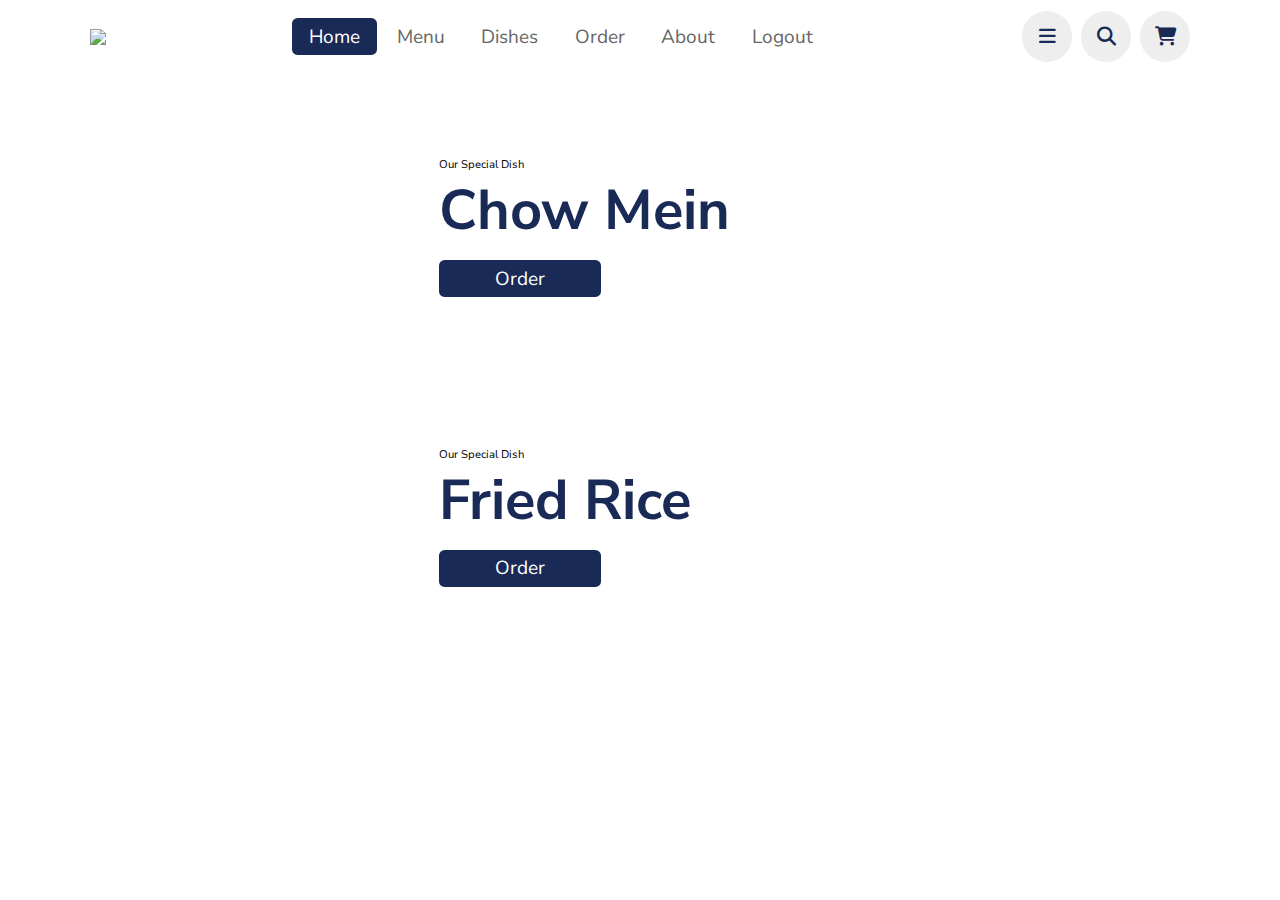
==== index.html @ bf869b34 "Add files via upload" ====
<!DOCTYPE html>
<html lang="en">
<head>
    <meta charset="UTF-8">
    <meta http-equiv="X-UA-Compatible" content="IE=edge">
    <meta name="viewport" content="width=device-width, initial-scale=1.0">
    <title>Cafe de NUB</title>

    <link rel="stylesheet" href="https://cdn.jsdelivr.net/npm/swiper@9/swiper-bundle.min.css" />
    
    <link rel="stylesheet" href="https://cdnjs.cloudflare.com/ajax/libs/font-awesome/6.3.0/css/all.min.css">

    <link rel="stylesheet" type="text/css" href="style.css">
</head>
<body>

<header>

    <a href="#" class="logo"><img src="logo.jpg"></a>

        <nav class="navbar">
            <a class="active" href="#home">home</a>
            <a href="#menu">menu</a>
            <a href="#dishes">dishes</a>
            <a href="#order">order</a>
            <a href="#about">about</a>
            <a href="#logout">logout</a>

            
        </nav>
 
        <div class="icons">
            <i class="fas fa-bars" id="bars"></i>
            <i class="fas fa-search" id="search-icon"></i>
            <a class="fas fa-shopping-cart"></a>
            


        </div>

</header>

<!--header ends here-->

<!-- search form-->

<form action="" id="search-form">
    <input type="search" placeholder="search here..." name="" id="search-box">
    <label for="search-box" class="fas fa-search"></label>
    <i class="fas fa-times" id="close"></i>
</form>
 
<!--home section starts here-->

<section>
    <section class= "home">

        <div class="swiper-container home-slider">
    
            <div class=" wrapper">
    
                <div class="slide">
                    <div class="content">
                        <span>our special dish</span>
                        <h3>chow Mein</h3>
                        
                            <a href="#" class="btn">order</a>
                    </div>
                        <div class="image">
                            <img src="chowmein-1.jpg" alt="">
                        </div>
                </div>
                <div class="swiper-slide slide">
                    <div class="content">
                        <span>our special dish</span>
                        <h3>Fried Rice</h3>
                       
                            <a href="#" class="btn">order</a>
                    </div>
                        <div class="image">
                            <img src="friedrice-2.jpg" alt="">
                        </div>
                </div>
    
            </div>
            <div class="swiper-pagination"></div>
    
        </div>
     </div>
    </section>
    
</section>
    
<script src="https://cdn.jsdelivr.net/npm/swiper@9/swiper-bundle.min.js"></script>

<script src="script.js">
    var swiper = new Swiper(".card_slider", {
      slidesPerView: 3,
      spaceBetween: 500,
      pagination: {
        el: ".swiper-pagination",
        clickable: true,
      },
    });
      
</script>


</body>    
</html>
---- style.css ----
@import url('https://fonts.googleapis.com/css2?family=Noto+Serif+Lao:wght@400;500&family=Nunito+Sans:wght@200;300;400;600;700&family=Tilt+Prism&display=swap');

:root
{
    --green:#27ae60;
     --black: #192a56;
     --light-color: #666;
     --boc-shadow:0 .5rem 1.5rem rgba(0,0,0,.1);
}

*{
    font-family: 'Nunito Sans', sans-serif;
    margin: 0; padding: 0;
    box-sizing: border-box;
    text-decoration: none;
    outline: none; border: none; 
    text-transform: capitalize;
    transition: all .2s linear;
}

html{
    font-size: 70%;
    overflow-x: hidden;
    scroll-padding-top: 5.5rem;
    scroll-behavior: smooth;
}

section{
    padding:2rem 22%;

}
section:nth-child(even){
    background: #eee;
}

.btn{
    margin-top: 1rem;
    display: inline-block;
    font-size: 1.7rem;
    color: #fff;
    background: var(--black);
    border-radius: .5rem;
    cursor: pointer;
    padding: .5rem 5rem;
}

.btn:hover{
    background: var(--black);
    letter-spacing: .1rem;


}

header{
    position: fixed;
    top: 0; left: 0; right: 0;
    background: #fff;
    padding: 1rem 7%;
    display: flex;
    align-items: center;
    justify-content: space-between;
    z-index: 1000;
    box-shadow: var(-boc-shadow-);
}

header .logo{
    color:var(--black);
    font-size: 2.5rem;
    font-weight: bolder;
}

header .navbar a{
    font-size: 1.7rem;
    border-radius: .5rem;
    padding: .5rem 1.5rem;
    color: var(--light-color);
}

header .navbar a.active,
header .navbar a:hover{
    color: #fff;
    background: var(--black);
}

header .icons i,
header .icons a{
    cursor: pointer;
    margin-left: .5rem;
    height: 4.5rem;
    line-height: 4.5rem;
    width: 4.5rem;
    text-align: center;
    font-size: 1.7rem;
    color: var(--black);
    border-radius: 99%;
    background: #eee;
}

header .icons i:hover,
header .icons a:hover
{
    color: #fff;
    background: var(--black);
    transform: rotate(360deg);
}

header .icons #menu-bars{
    display: none;
}

#search-form{
    position: fixed;
    top:-110%; left:0;
    height:100%; width:100%;
    z-index: 1004;
    background: rgba(0,0,0,.8);
    display: flex;
    align-items: center;
    justify-content: center;
    padding:0 1rem;

}

#search-form.active{
    top:0;

}

#search-form #search-box{
    width:50rem;
    border-bottom: .1rem solid #fff;
    padding:1rem 0;
    color: #fff;
    font-size: 3rem;
    text-transform: none;
    background:none;
}
#search-form #search-box::placeholder{
    color: #eee;
}


#search-form #search-box::-webkit-search-cancel-button{
    -webkit-appearance: none;  
}

#search-form label{
    color: #fff;
    cursor:pointer;
    font-size: 3rem;
}

#search-form label:hover{
    color:var(--blue);
}

#search-form #close{
    position: absolute;
    color:#fff; 
    cursor: pointer;
    top:2rem; right:3rem;
    font-size: 5rem;
}

.home .home-slider .slide{
    display: flex;
    align-items:center;
    flex-wrap: wrap;
    gap:2rem;
    padding-top: 10rem;

}

.home .home-slider .slide .content{
    flex:1 1 45rem;

}

.home .home-slider .slide .image{
    flex:1 1 45rem;
}

.home .home-slider .slide .image .img{
    width: 100%;

}
.home .home-slider .slide .content .span{
    color:var(--green);
    font-size: 2.5rem;
}

.home .home-slider .slide .content h3{
    color:var(--black);
    font-size: 5rem;
}

.swiper-pagination-buttet-active{
    background: var(--green);
}
 










@media (max-width:991px){
    html{
        font-size: 70%;
}
    header{
        padding: 1rem 2rem;
}

section{
    padding:2rem;
}
}


@media (max-width:768px){

    header .icons #menu-bars{
        display: inline-block;
    }
    header .navbar{
        position: absolute;
        top: 100%; left: 0; right: 0;
        background: #fff;
        border-top: .1rem  solid rgba(0,0,0,.2);
        border-bottom: .1rem  solid rgba(0,0,0,.2);
        padding: 1rem;
        clip-path:polygon(0 0, 100% 0, 100% 0, 0 0);
    }
    header .navbar.active{
        clip-path:polygon(0 0,100% 0,100% 100%,0% 100%);

        }

        header .navbar a{
            display: block;
            padding: 1.5rem;
            margin: 1rem;
            font-size: 2rem;
            background: #eee;
        }    

        #search-form #search-box{
            width:90%;
            margin:0 1rem;

        }
        .home .home-slider .slide .content h3{
            font-size: 5rem;
        }
        
    }
    
@media (max-width:991px){
    html{
        font-size: 50%;
}
}
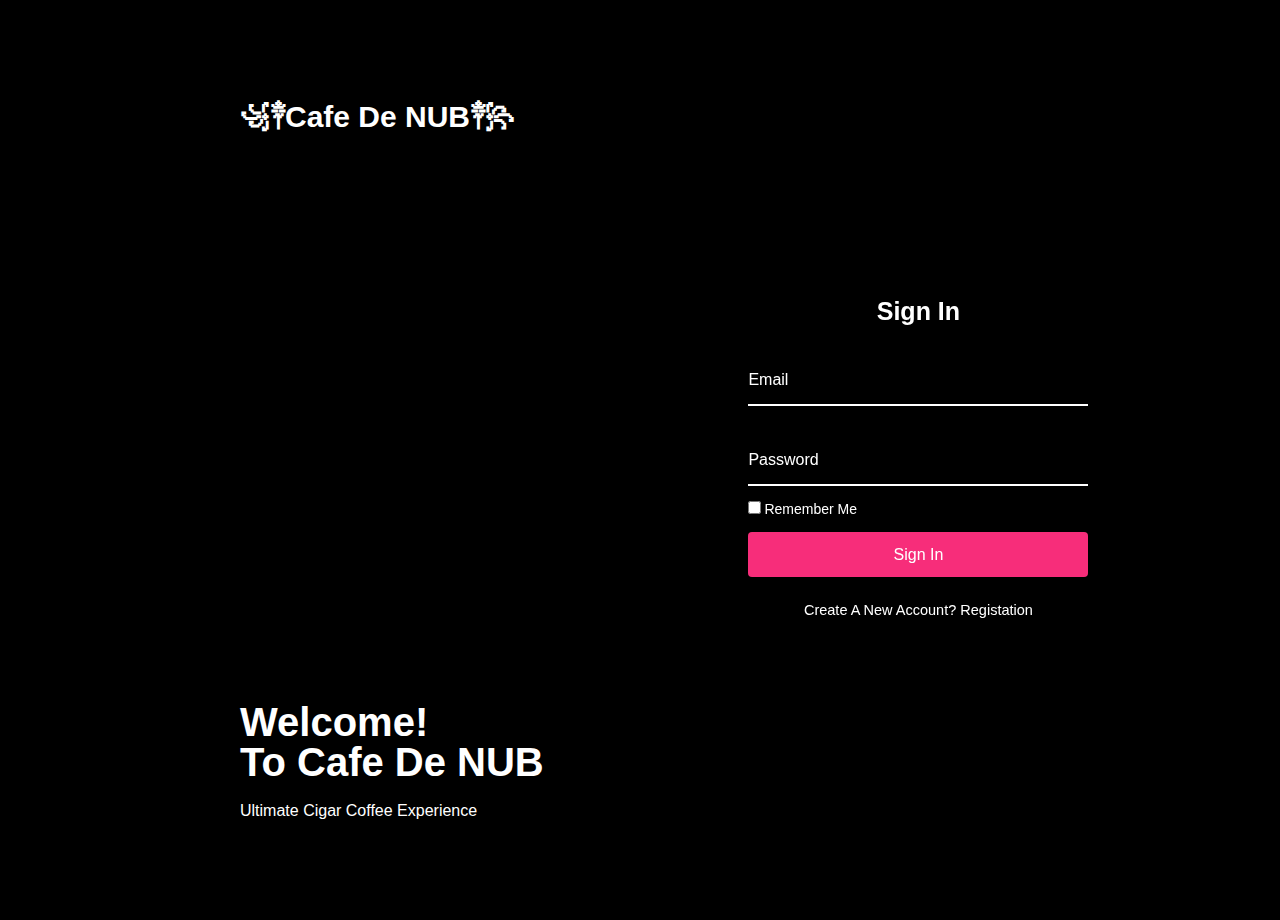
==== commit 704cee4a: "Add files via upload" ====
--- a/index.html
+++ b/index.html
@@ -1,111 +1,83 @@
 <!DOCTYPE html>
 <html lang="en">
 <head>
-    <meta charset="UTF-8">
-    <meta http-equiv="X-UA-Compatible" content="IE=edge">
-    <meta name="viewport" content="width=device-width, initial-scale=1.0">
     <title>Cafe de NUB</title>
+    <link rel="stylesheet" href="project.css">
 
-    <link rel="stylesheet" href="https://cdn.jsdelivr.net/npm/swiper@9/swiper-bundle.min.css" />
-    
-    <link rel="stylesheet" href="https://cdnjs.cloudflare.com/ajax/libs/font-awesome/6.3.0/css/all.min.css">
-
-    <link rel="stylesheet" type="text/css" href="style.css">
 </head>
 <body>
+    <!-- NAVBAR CREATION -->
+   <header class="header">
+   </header>
+    <!-- LOGIN FORM CREATION -->
+    <div class="background"></div>
+    <div class="container">
+        <div class="item">
+            <h2 class="logo">꧁༒Cafe De NUB༒꧂</h2>
+            <div class="text-item">
+                <h2>Welcome! <br><span>
+                    To Cafe De NUB
+                </span></h2>
+                <p>Ultimate Cigar Coffee Experience</p>
+            </div>
+        </div>
+        <div class="login-section">
+            <div class="form-box login">
+                <form action="connect.php" method="done">
+                    <h2>Sign In</h2>
+                    <div class="input-box">
+                        <span class="icon"><i class='bx bxs-envelope'></i></span>
+                        <input type="email" detail="sEmail"required>
+                        <label >Email</label>
+                    </div>
+                    <div class="input-box">
+                        <span class="icon"><i class='bx bxs-lock-alt' ></i></span>
+                        <input type="password" detail="sPassword"required>
+                        <label>Password</label>
+                    </div>
+                    <div class="remember-password">
+                        <label for=""><input type="checkbox">Remember Me</label>
+                    </div>
+                    <button class="btn">Sign In</button>
+                    <div class="create-account">
+                        <p>Create A New Account? <a href="#" class="register-link">Registation</a></p>
+                    </div>
+                </form>
+            </div>
+            <div class="form-box register">
+                <form action="">
 
-<header>
+                    <h2>Registation</h2>
 
-    <a href="#" class="logo"><img src="logo.jpg"></a>
+                    <div class="input-box">
+                        <span class="icon"><i class='bx bxs-user'></i></span>
+                        <input type="text" detail="rUsername"required>
+                        <label >Username</label>
+                    </div>
+                    <div class="input-box">
+                        <span class="icon"><i class='bx bxs-envelope'></i></span>
+                        <input type="email" detail="rEmail"required>
+                        <label >Email</label>
+                    </div>
+                    <div class="input-box">
+                        <span class="icon"><i class='bx bxs-lock-alt' ></i></span>
+                        <input type="password" detail="rPassword"required>
+                        <label>Password</label>
+                    </div>
+                    <div class="remember-password">
+                        <label for=""><input type="checkbox">I agree with this statment</label>
+                    </div>
+                    <button class="btn">Registation</button>
+                    <div class="create-account">
+                        <p>Already Have An Account? <a href="#" class="login-link">Sign In</a></p>
+                    </div>
+                </form>
+            </div>
+        </div>
+    </div>
+     <!-- SIGN UP FORM CREATION -->
 
-        <nav class="navbar">
-            <a class="active" href="#home">home</a>
-            <a href="#menu">menu</a>
-            <a href="#dishes">dishes</a>
-            <a href="#order">order</a>
-            <a href="#about">about</a>
-            <a href="#logout">logout</a>
+    <script src="project.js"></script>
+</body>
 
-            
-        </nav>
- 
-        <div class="icons">
-            <i class="fas fa-bars" id="bars"></i>
-            <i class="fas fa-search" id="search-icon"></i>
-            <a class="fas fa-shopping-cart"></a>
-            
-
-
-        </div>
-
-</header>
-
-<!--header ends here-->
-
-<!-- search form-->
-
-<form action="" id="search-form">
-    <input type="search" placeholder="search here..." name="" id="search-box">
-    <label for="search-box" class="fas fa-search"></label>
-    <i class="fas fa-times" id="close"></i>
-</form>
- 
-<!--home section starts here-->
-
-<section>
-    <section class= "home">
-
-        <div class="swiper-container home-slider">
-    
-            <div class=" wrapper">
-    
-                <div class="slide">
-                    <div class="content">
-                        <span>our special dish</span>
-                        <h3>chow Mein</h3>
-                        
-                            <a href="#" class="btn">order</a>
-                    </div>
-                        <div class="image">
-                            <img src="chowmein-1.jpg" alt="">
-                        </div>
-                </div>
-                <div class="swiper-slide slide">
-                    <div class="content">
-                        <span>our special dish</span>
-                        <h3>Fried Rice</h3>
-                       
-                            <a href="#" class="btn">order</a>
-                    </div>
-                        <div class="image">
-                            <img src="friedrice-2.jpg" alt="">
-                        </div>
-                </div>
-    
-            </div>
-            <div class="swiper-pagination"></div>
-    
-        </div>
-     </div>
-    </section>
-    
-</section>
-    
-<script src="https://cdn.jsdelivr.net/npm/swiper@9/swiper-bundle.min.js"></script>
-
-<script src="script.js">
-    var swiper = new Swiper(".card_slider", {
-      slidesPerView: 3,
-      spaceBetween: 500,
-      pagination: {
-        el: ".swiper-pagination",
-        clickable: true,
-      },
-    });
-      
-</script>
-
-
-</body>    
-</html>
-    +</html>--- a/project.css
+++ b/project.css
@@ -0,0 +1,378 @@
+
+*{
+   font-family: 'Poppins', sans-serif;
+   margin:0; padding:0;
+   box-sizing: border-box;
+   outline: none; border:none;
+   text-decoration: none;
+}
+
+.container{
+   min-height: 100vh;
+   display: flex;
+   align-items: center;
+   justify-content: center;
+   padding:20px;
+   padding-bottom: 60px;
+}
+
+.container .content{
+   text-align: center;
+}
+
+.container .content h3{
+   font-size: 30px;
+   color:#333;
+}
+
+.container .content h3 span{
+   background: crimson;
+   color:#fff;
+   border-radius: 5px;
+   padding:0 15px;
+}
+
+.container .content h1{
+   font-size: 50px;
+   color:#333;
+}
+
+.container .content h1 span{
+   color:crimson;
+}
+
+.container .content p{
+   font-size: 25px;
+   margin-bottom: 20px;
+}
+
+.container .content .btn{
+   display: inline-block;
+   padding:10px 30px;
+   font-size: 20px;
+   background: #333;
+   color:#fff;
+   margin:0 5px;
+   text-transform: capitalize;
+}
+
+.container .content .btn:hover{
+   background: crimson;
+}
+
+.form-container{
+   min-height: 100vh;
+   display: flex;
+   align-items: center;
+   justify-content: center;
+   padding:20px;
+   padding-bottom: 60px;
+   background: #eee;
+}
+
+.form-container form{
+   padding:20px;
+   border-radius: 5px;
+   box-shadow: 0 5px 10px rgba(0,0,0,.1);
+   background: #fff;
+   text-align: center;
+   width: 500px;
+}
+
+.form-container form h3{
+   font-size: 30px;
+   text-transform: uppercase;
+   margin-bottom: 10px;
+   color:#333;
+}
+
+.form-container form input,
+.form-container form select{
+   width: 100%;
+   padding:10px 15px;
+   font-size: 17px;
+   margin:8px 0;
+   background: #eee;
+   border-radius: 5px;
+}
+
+.form-container form select option{
+   background: #fff;
+}
+
+.form-container form .form-btn{
+   background: #fbd0d9;
+   color:crimson;
+   text-transform: capitalize;
+   font-size: 20px;
+   cursor: pointer;
+}
+
+.form-container form .form-btn:hover{
+   background: crimson;
+   color:#fff;
+}
+
+.form-container form p{
+   margin-top: 10px;
+   font-size: 20px;
+   color:#333;
+}
+
+.form-container form p a{
+   color:crimson;
+}
+
+.form-container form .error-msg{
+   margin:10px 0;
+   display: block;
+   background: crimson;
+   color:#fff;
+   border-radius: 5px;
+   font-size: 20px;
+   padding:10px;
+}@import url('https://fonts.googleapis.com/css2?family=Poppins:ital,wght@0,300;0,400;0,500;1,500&display=swap');
+*{
+    margin: 0;
+    padding: 0;
+    box-sizing: border-box;
+    font-family: "poppins",sans-serif;
+}
+body{
+    height: 100vh;
+    width: 100%;
+    background: #000;
+  
+}
+.background{
+    background: url(https://scontent.fdac90-1.fna.fbcdn.net/v/t1.15752-9/335432948_5435527799881448_1647238089734946788_n.jpg?_nc_cat=103&ccb=1-7&_nc_sid=ae9488&_nc_eui2=AeHTeXT99O3flS9_XspYIyKl7nq1PEZA-ejuerU8RkD56CGFdlOcKFFBQk2q-lUixCfiJnhGmijgw_IgVEQqQ9us&_nc_ohc=j22EBkUoiG4AX86g4pD&_nc_ht=scontent.fdac90-1.fna&oh=03_AdQQD7WC3r15vs44CVseAX-2nsW_9lyLyphToHb8qvEvLg&oe=6431976F) no-repeat;
+    background-position: center;
+    background-size:cover ;
+    height: 100vh;
+    width: 100%;
+    filter: blur(10px);
+}
+
+.header{
+    position: fixed;
+    top: 0;
+    left: 0;
+    width: 100%;
+    padding: 25px 13%;
+    background: transparent;
+    display: flex;
+    justify-content: space-between;
+    align-items: center;
+    z-index: 100;
+
+}
+.navbar a{
+    position: relative;
+    font-size: 16px;
+    color: #fff;
+    margin-right: 30px;
+    text-decoration: none;
+}
+.navbar a::after{
+    content: "";
+    position: absolute;
+    left: 0;
+    width: 100%;
+    height: 2px;
+    background: #fff;
+    bottom: -5px;
+    border-radius: 5px;
+    transform: translateY(10px);
+    opacity: 0;
+    transition: .5s ease;
+}
+.navbar a:hover:after{
+    transform: translateY(0);
+    opacity: 1;
+}
+.container{
+    position: absolute;
+    left: 50%;
+    top: 50%;
+    transform: translate(-50%,-50%);
+    width: 75%;
+    height: 550px;
+    margin-top: 20px;
+    background: url(backgroun3.jpg) no-repeat;
+    background-position: center;
+    background-size:cover ;
+    border-radius: 20px;
+    overflow: hidden;
+    
+    
+}
+.item{
+    position: absolute;
+    top: 0;
+    left: 0;
+    width: 58%;
+    height: 100%;
+    color: #fff;
+    background: transparent;
+    padding: 80px;
+    display: flex;
+    justify-content: space-between;
+    flex-direction: column;
+    
+
+
+}
+.item .logo{
+    color: #fff;
+    font-size: 30px;
+
+}
+.text-item h2{
+    font-size: 40px;
+    line-height: 1;
+}
+.text-item p{
+    font-size: 16px;
+    margin: 20px 0;
+}
+.social-icon a i{
+    color: #fff;
+    font-size: 24px;
+    margin-left: 10px;
+    cursor: pointer;
+    transition: .5s ease;
+}
+.social-icon a:hover i{
+    transform: scale(1.2);
+}
+.container .login-section{
+    position: absolute;
+    top: 0;
+    right: 0;
+    width: calc(100% - 58%);
+    height: 100%;
+    color: #fff;
+    backdrop-filter: blur(10px);
+}
+
+.login-section .form-box{
+    position: absolute;
+    display: flex;
+    justify-content: center;
+    align-items: center;
+    width: 100%;
+    height: 100%;
+    
+}
+.login-section .form-box.register{
+    transform: translateX(430px);
+    transition: transform .6s ease;
+    transition-delay: 0s;
+}
+.login-section.active .form-box.register{
+    transform: translateX(0px);
+    transition-delay: .7s;
+}
+
+.login-section .form-box.login{
+    transform: translateX(0px);
+    transition: transform .6s ease;
+    transition-delay: 0.7s;
+}
+.login-section.active .form-box.login{
+    transform: translateX(430px);
+    transition-delay: 0s;
+}
+
+
+
+.login-section .form-box h2{
+    text-align: center;
+    font-size: 25px;
+}
+
+.form-box .input-box{
+    width: 340px;
+    height: 50px;
+    border-bottom: 2px solid#fff;
+    margin: 30px 0;
+    position: relative;
+}
+.input-box input{
+    width: 100%;
+    height: 100%;
+    background: transparent;
+    border: none;
+    outline: none;
+    font-size: 16px;
+    padding-right: 28px;
+
+
+}
+.input-box label{
+    position: absolute;
+    top: 50%;
+    left: 0;
+    transform: translateY(-50%);
+    font-size: 16px;
+    font-weight: 600px;
+    pointer-events: none;
+    transition: .5s ease;
+
+}
+.input-box .icon{
+    position: absolute;
+    top: 13px;
+    right: 0;
+    font-size: 19px;
+}
+.input-box input:focus~ label,
+.input-box input:valid~ label{
+    top: -5px;
+}
+.remember-password{
+    font-size: 14px;
+    font-weight: 500;
+    margin: -15px 0 15px ;
+    display: flex;
+    justify-content: space-between;
+}
+.remember-password label input{
+    accent-color: #fff;
+    margin-right: 3px;
+
+}
+.remember-password a{
+    color: #fff;
+    text-decoration: none;
+}
+.remember-password a:hover{
+    text-decoration: underline;
+}
+.btn{
+    background: #fff;
+    width: 100%;
+    height: 45px;
+    outline: none;
+    border: none;
+    border-radius: 4px;
+    cursor: pointer;
+    background: #f72d7a;
+    font-size: 16px;
+    color: #fff;
+    box-shadow: rgba(0,0,0,0.4);
+
+}
+.create-account{
+    font-size: 14.5px;
+    text-align: center;
+    margin: 25px;
+}
+.create-account p a{
+    color: #fff;
+    font-weight: 600px;
+    text-decoration: none;
+}
+.create-account p a:hover{
+    text-decoration: underline;
+}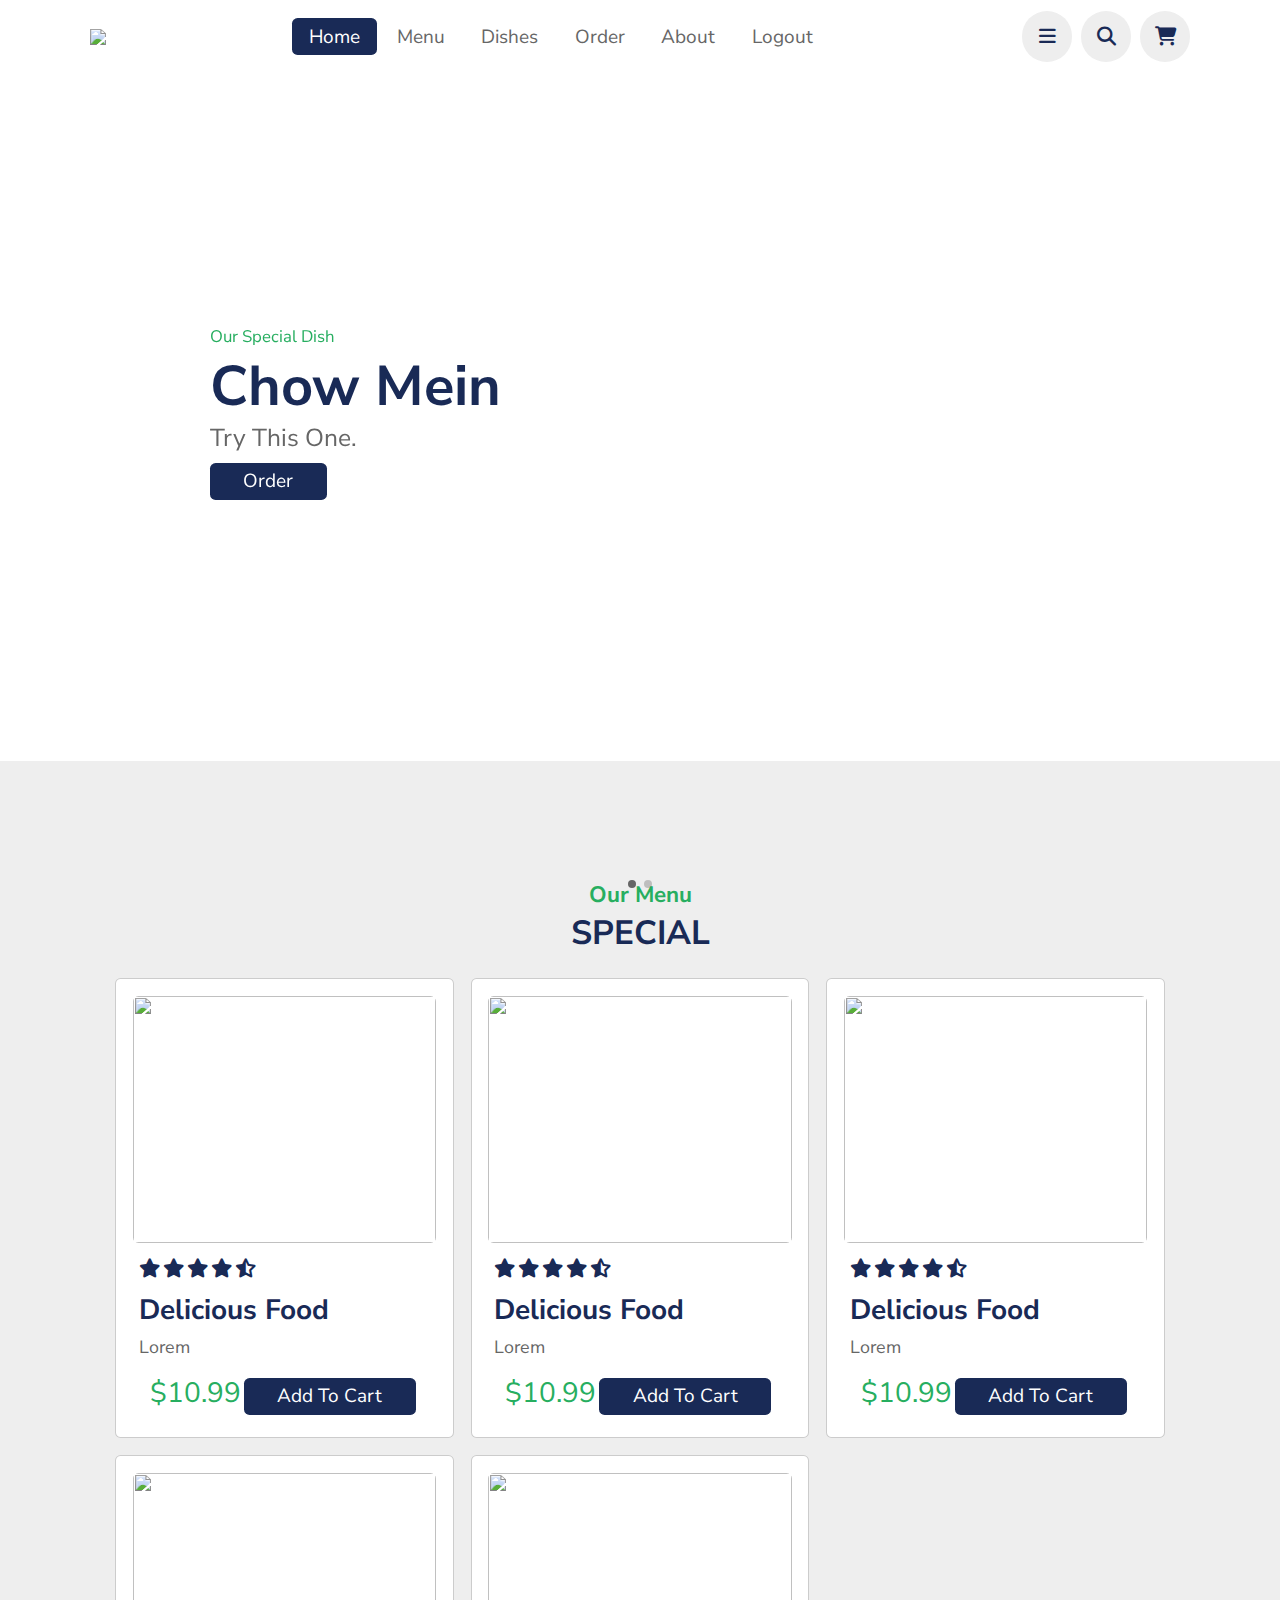
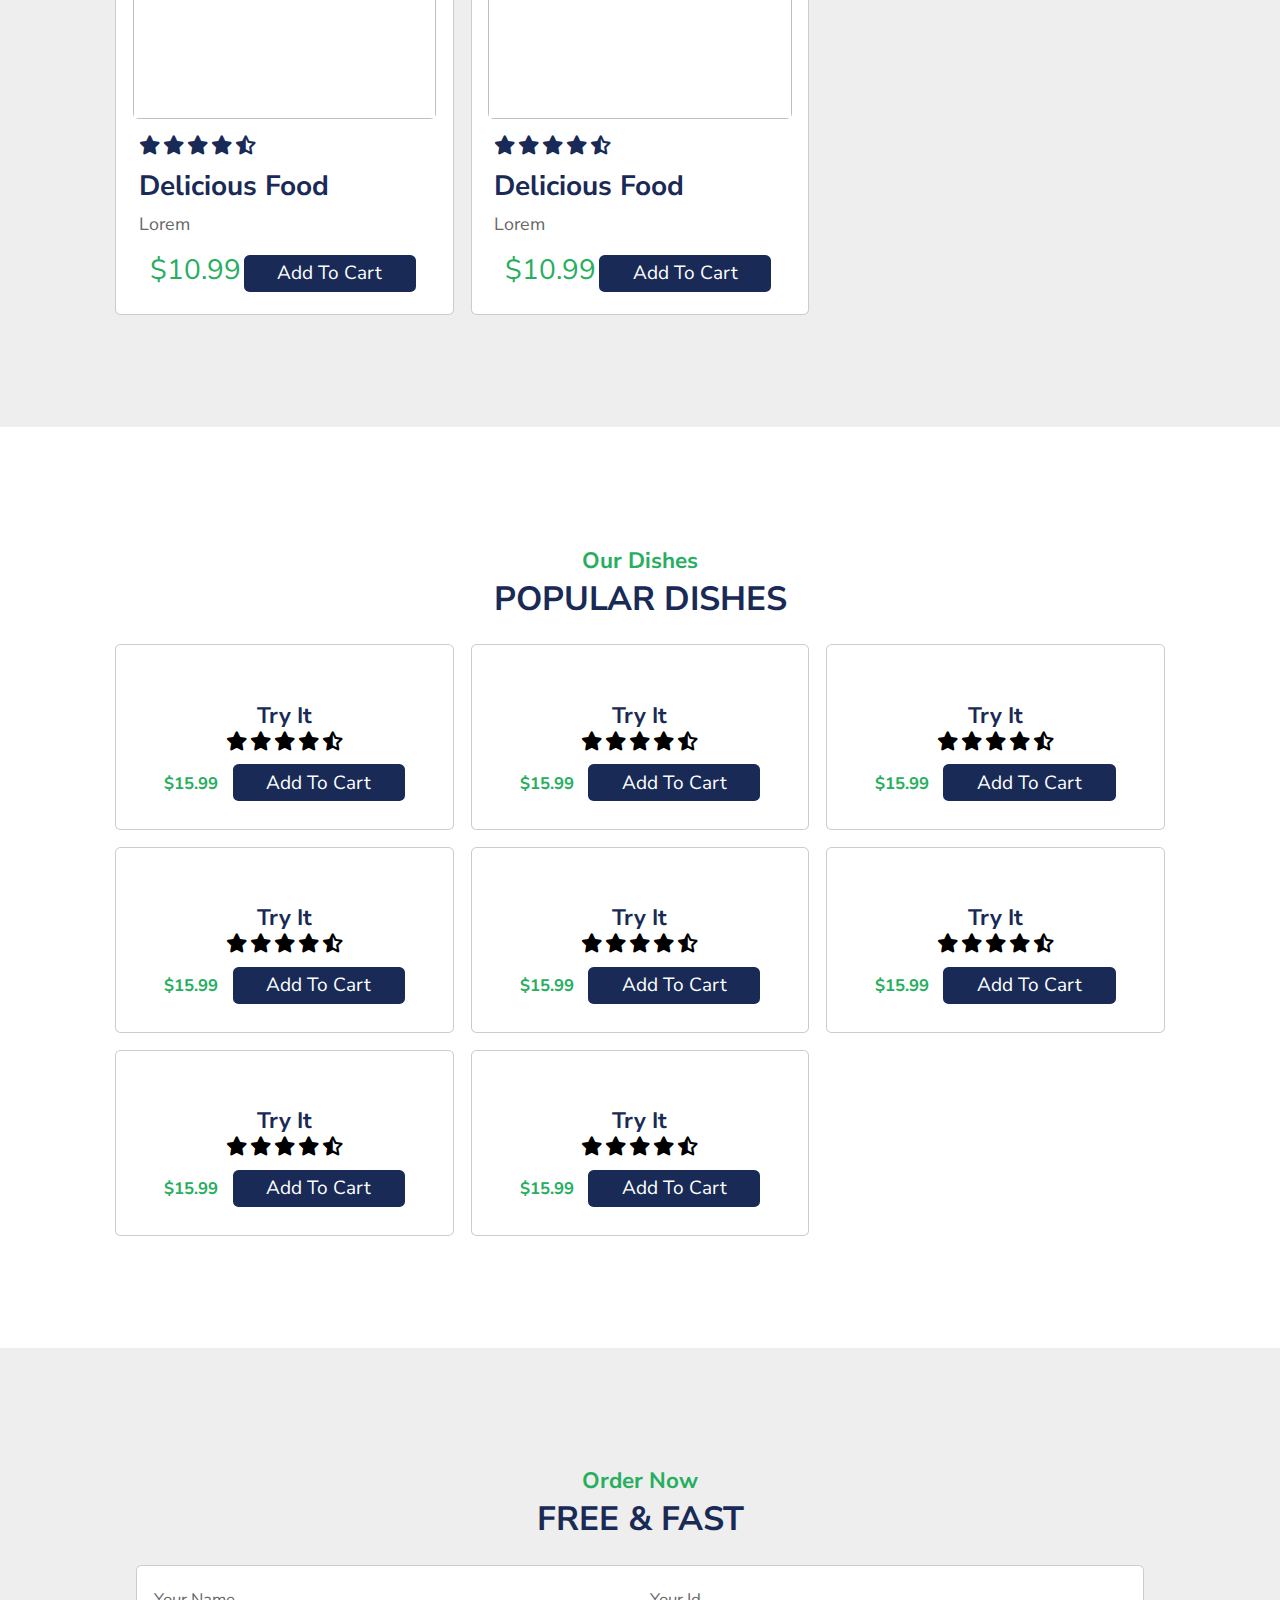
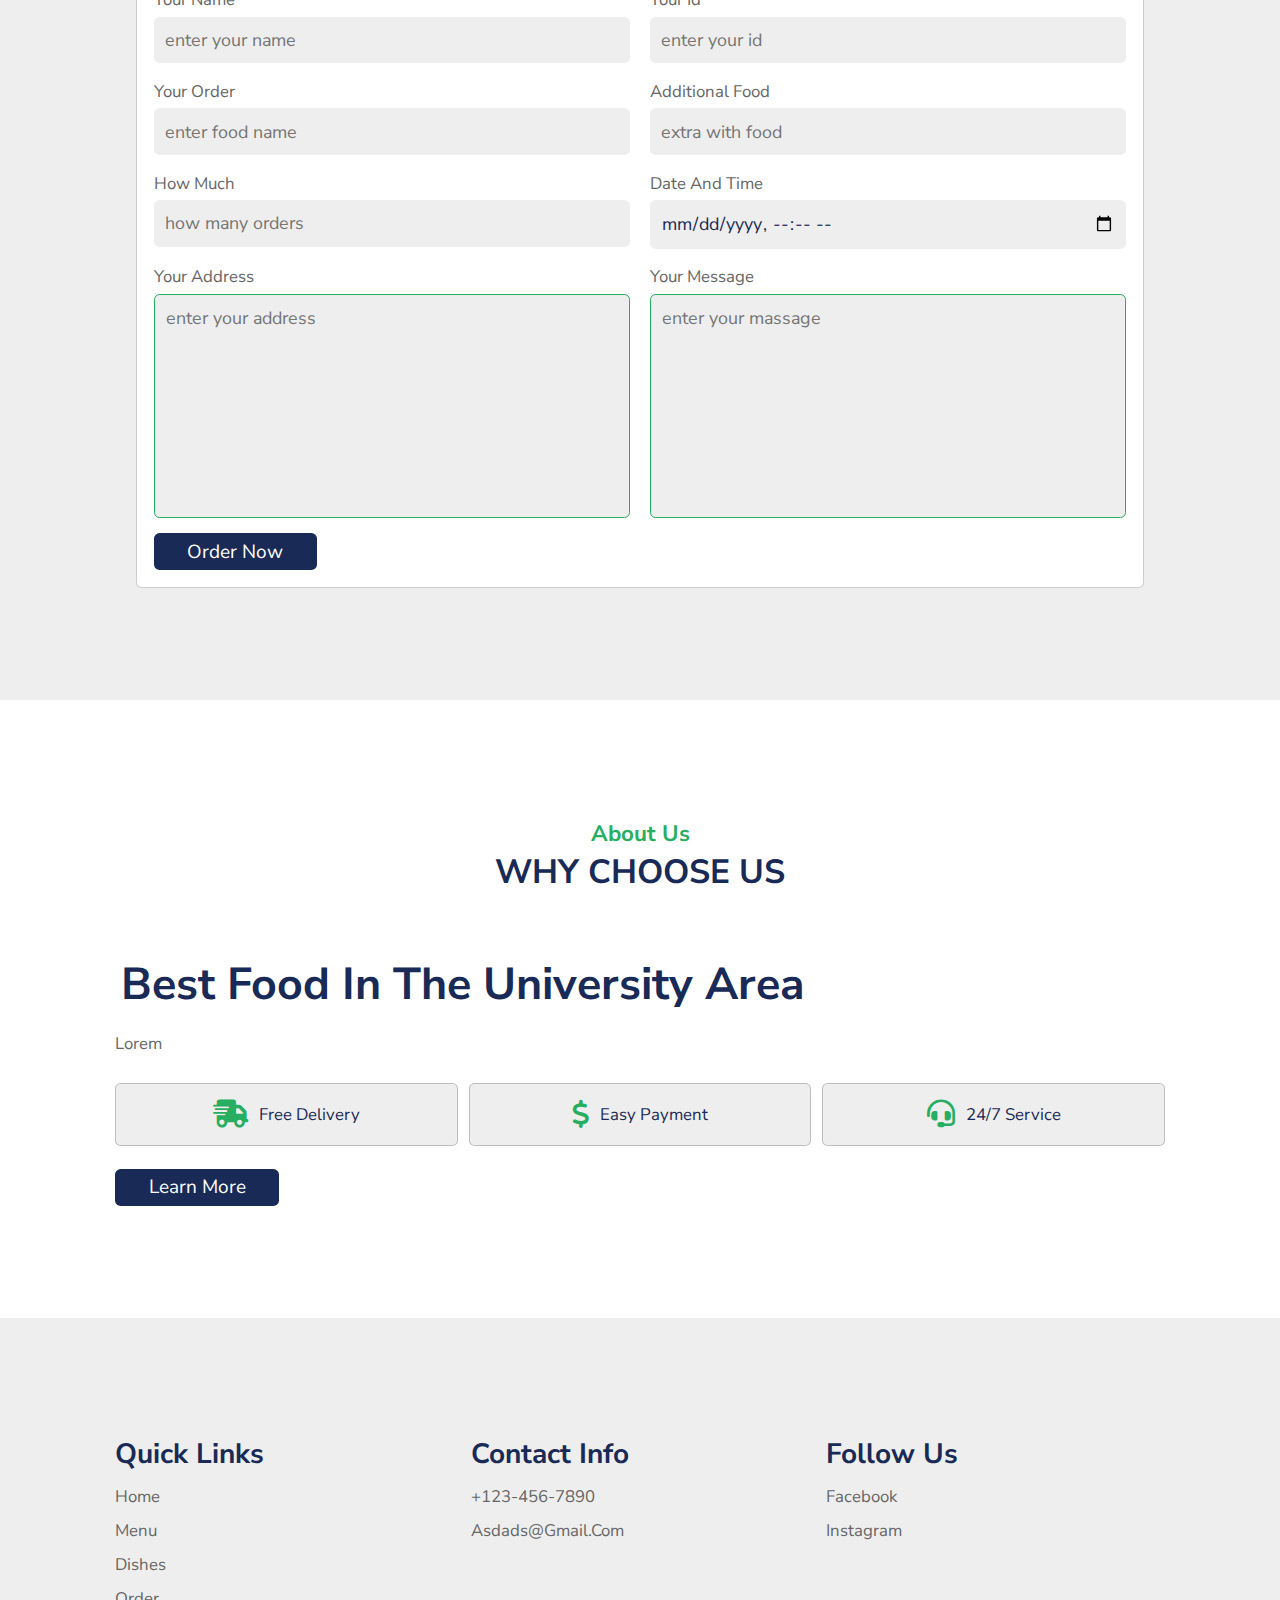
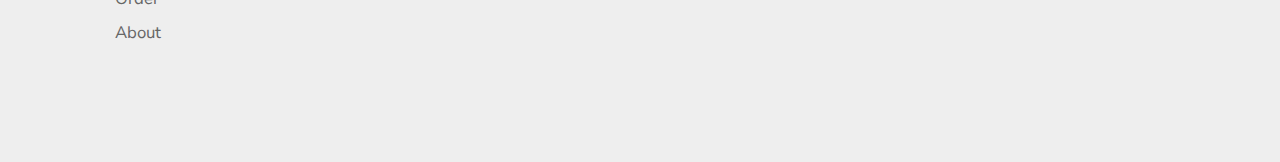
==== commit ccda9ff9: "Add files via upload" ====
--- a/index.html
+++ b/index.html
@@ -1,83 +1,510 @@
 <!DOCTYPE html>
 <html lang="en">
 <head>
+    <meta charset="UTF-8">
+    <meta http-equiv="X-UA-Compatible" content="IE=edge">
+    <meta name="viewport" content="width=device-width, initial-scale=1.0">
     <title>Cafe de NUB</title>
-    <link rel="stylesheet" href="project.css">
-
+
+    <link rel="stylesheet" href="https://cdn.jsdelivr.net/npm/swiper@9/swiper-bundle.min.css"/>
+        
+    <link rel="stylesheet" href="https://cdnjs.cloudflare.com/ajax/libs/font-awesome/6.3.0/css/all.min.css">
+
+    <link rel="stylesheet"  href="style.css">
 </head>
 <body>
-    <!-- NAVBAR CREATION -->
-   <header class="header">
-   </header>
-    <!-- LOGIN FORM CREATION -->
-    <div class="background"></div>
-    <div class="container">
-        <div class="item">
-            <h2 class="logo">꧁༒Cafe De NUB༒꧂</h2>
-            <div class="text-item">
-                <h2>Welcome! <br><span>
-                    To Cafe De NUB
-                </span></h2>
-                <p>Ultimate Cigar Coffee Experience</p>
-            </div>
-        </div>
-        <div class="login-section">
-            <div class="form-box login">
-                <form action="connect.php" method="done">
-                    <h2>Sign In</h2>
-                    <div class="input-box">
-                        <span class="icon"><i class='bx bxs-envelope'></i></span>
-                        <input type="email" detail="sEmail"required>
-                        <label >Email</label>
-                    </div>
-                    <div class="input-box">
-                        <span class="icon"><i class='bx bxs-lock-alt' ></i></span>
-                        <input type="password" detail="sPassword"required>
-                        <label>Password</label>
-                    </div>
-                    <div class="remember-password">
-                        <label for=""><input type="checkbox">Remember Me</label>
-                    </div>
-                    <button class="btn">Sign In</button>
-                    <div class="create-account">
-                        <p>Create A New Account? <a href="#" class="register-link">Registation</a></p>
-                    </div>
-                </form>
-            </div>
-            <div class="form-box register">
-                <form action="">
-
-                    <h2>Registation</h2>
-
-                    <div class="input-box">
-                        <span class="icon"><i class='bx bxs-user'></i></span>
-                        <input type="text" detail="rUsername"required>
-                        <label >Username</label>
-                    </div>
-                    <div class="input-box">
-                        <span class="icon"><i class='bx bxs-envelope'></i></span>
-                        <input type="email" detail="rEmail"required>
-                        <label >Email</label>
-                    </div>
-                    <div class="input-box">
-                        <span class="icon"><i class='bx bxs-lock-alt' ></i></span>
-                        <input type="password" detail="rPassword"required>
-                        <label>Password</label>
-                    </div>
-                    <div class="remember-password">
-                        <label for=""><input type="checkbox">I agree with this statment</label>
-                    </div>
-                    <button class="btn">Registation</button>
-                    <div class="create-account">
-                        <p>Already Have An Account? <a href="#" class="login-link">Sign In</a></p>
-                    </div>
-                </form>
-            </div>
+
+<!--Header starts-->
+<header>
+
+    <a href="#" class="logo"><img src="logo.jpg"></a>
+
+        <nav class="navbar">
+            <a class="active" href="#home">home</a>
+            <a href="#menu">menu</a>
+            <a href="#dishes">dishes</a>
+            <a href="#order">order</a>
+            <a href="#about">about</a>
+            <a href="#logout">logout</a>
+
+            
+        </nav>
+ 
+        <div class="icons">
+            <i class="fas fa-bars" id="bars"></i>
+            <i class="fas fa-search" id="search-icon"></i>
+            <a class="fas fa-shopping-cart"></a>
+            
+
+
+        </div>
+
+</header>
+
+<!--header ends-->
+
+<!-- search form-->
+
+<form action="" id="search-form">
+    <input type="search" placeholder="search here..." name="" id="search-box">
+    <label for="search-box" class="fas fa-search"></label>
+    <i class="fas fa-times" id="close"></i>
+</form>
+ 
+
+<!--Home section starts-->
+
+<section>
+    <section class= "home" id="home" >
+
+        <div class="swiper-container home-slider">
+    
+            <div class="swiper-wrapper wrapper">
+    
+                <div class="swiper-slide slide">
+                    <div class="content">
+                        <span>our special dish</span>
+                        <h3>chow Mein</h3>
+                       <p>Try this one.</p>
+                        
+                            <a href="#" class="btn">order</a>
+                    </div>
+                        <div class="image">
+                            <img src="chowmein.jpg" alt="">
+                        </div>
+                </div>
+                <div class="swiper-slide slide">
+                    <div class="content">
+                        <span>our special dish</span>
+                        <h3>Fried Rice</h3>
+                        <p>Try this one.</p>
+                            <a href="#" class="btn">order</a>
+                    </div>
+                        <div class="image">
+                            <img src="friedrice.jpg" alt="">
+                        </div>
+                </div>
+    
+            
+            </div>
+        
+         <div class="swiper-pagination"></div>
+
+     </div>
+
+    </section>
+    
+</section>
+<!--Home section ends-->
+
+
+<!--Menu section starts-->
+<section class="menu" id="menu">
+
+        <h3 class="sub-heading"> our menu </h3>
+        <h3 class="heading"> special </h3>
+
+        <div class="box-container">
+
+           <div class="box">
+                <div class="image">
+                    <img src="special.jpg" alt="">
+                   
+                </div>
+                <div class="content">
+                    <div class="stars">
+                        <i class="fas fa-star"></i>
+                        <i class="fas fa-star"></i>
+                        <i class="fas fa-star"></i>
+                        <i class="fas fa-star"></i>
+                        <i class="fas fa-star-half-alt"></i>
+                    </div>
+                    <h3>delicious food</h3>
+                    <p>Lorem</p>
+                    <span class="price">$10.99</span>
+                    <a href="#" class="btn">add to cart</a>
+                    
+                </div>
+            </div>
+            <div class="box">
+                <div class="image">
+                    <img src="special1.jpg" alt="">
+                   
+                </div>
+                <div class="content">
+                    <div class="stars">
+                        <i class="fas fa-star"></i>
+                        <i class="fas fa-star"></i>
+                        <i class="fas fa-star"></i>
+                        <i class="fas fa-star"></i>
+                        <i class="fas fa-star-half-alt"></i>
+                    </div>
+                    <h3>delicious food</h3>
+                    <p>Lorem</p>
+                    <span class="price">$10.99</span>
+                    <a href="#" class="btn">add to cart</a>
+                    
+                </div >
+            </div>
+
+            <div class="box">
+                <div class="image">
+                    <img src="special2.jpg" alt="">
+                   
+                </div>
+                <div class="content">
+                    <div class="stars">
+                        <i class="fas fa-star"></i>
+                        <i class="fas fa-star"></i>
+                        <i class="fas fa-star"></i>
+                        <i class="fas fa-star"></i>
+                        <i class="fas fa-star-half-alt"></i>
+                    </div>
+                    <h3>delicious food</h3>
+                    <p>Lorem</p>
+                    <span class="price">$10.99</span>
+                    <a href="#" class="btn">add to cart</a>
+                    
+                </div>
+            </div>
+            <div class="box">
+                <div class="image">
+                    <img src="special3.jpg" alt="">
+                   
+                </div>
+                <div class="content">
+                    <div class="stars">
+                        <i class="fas fa-star"></i>
+                        <i class="fas fa-star"></i>
+                        <i class="fas fa-star"></i>
+                        <i class="fas fa-star"></i>
+                        <i class="fas fa-star-half-alt"></i>
+                    </div>
+                    <h3>delicious food</h3>
+                    <p>Lorem</p>
+                    <span class="price">$10.99</span>
+                    <a href="#" class="btn">add to cart</a>
+                    
+                </div>
+            </div>
+            <div class="box">
+                <div class="image">
+                    <img src="special5.jpg" alt="">
+                   
+                </div>
+                <div class="content">
+                    <div class="stars">
+                        <i class="fas fa-star"></i>
+                        <i class="fas fa-star"></i>
+                        <i class="fas fa-star"></i>
+                        <i class="fas fa-star"></i>
+                        <i class="fas fa-star-half-alt"></i>
+                    </div>
+                    <h3>delicious food</h3>
+                    <p>Lorem</p>
+                    <span class="price">$10.99</span>
+                    <a href="#" class="btn">add to cart</a>
+                    
+                </div>
+            </div>
+
+        </div>
+
+    </section>
+
+<!--Menu section ends-->
+
+
+<!--Dishes section starts-->
+<section class="dishes" id="dishes">
+
+    <h3 class="sub-heading"> our dishes </h3>
+    <h3 class="heading"> popular dishes </h3>
+
+    <div class="box-container">
+
+        <div class="box">
+           
+            <img src="burger.jpg" alt="">
+            <h3>Try it</h3>
+            <div class="stars">
+                <i class="fas fa-star"></i>
+                <i class="fas fa-star"></i>
+                <i class="fas fa-star"></i>
+                <i class="fas fa-star"></i>
+                <i class="fas fa-star-half-alt"></i>
+            </div>
+            <span>$15.99</span>
+            <a href="#" class="btn">add to cart</a>
+
+        </div>
+
+        <div class="box">
+           
+            <img src="Chicken-fry.jpg" alt="">
+            <h3>Try it</h3>
+            <div class="stars">
+                <i class="fas fa-star"></i>
+                <i class="fas fa-star"></i>
+                <i class="fas fa-star"></i>
+                <i class="fas fa-star"></i>
+                <i class="fas fa-star-half-alt"></i>
+            </div>
+            <span>$15.99</span>
+            <a href="#" class="btn">add to cart</a>
+
+        </div>
+
+        <div class="box">
+           
+            <img src="chicken-drumsticks.jpg" alt="">
+            <h3>Try it</h3>
+            <div class="stars">
+                <i class="fas fa-star"></i>
+                <i class="fas fa-star"></i>
+                <i class="fas fa-star"></i>
+                <i class="fas fa-star"></i>
+                <i class="fas fa-star-half-alt"></i>
+            </div>
+            <span>$15.99</span>
+            <a href="#" class="btn">add to cart</a>
+
+        </div>
+
+        <div class="box">
+           
+            <img src="chicken-rice-bowl.jpg" alt="">
+            <h3>Try it</h3>
+            <div class="stars">
+                <i class="fas fa-star"></i>
+                <i class="fas fa-star"></i>
+                <i class="fas fa-star"></i>
+                <i class="fas fa-star"></i>
+                <i class="fas fa-star-half-alt"></i>
+            </div>
+            <span>$15.99</span>
+            <a href="#" class="btn">add to cart</a>
+
+        </div>
+
+        <div class="box">
+          
+            <img src="fries.jpg" alt="">
+            <h3>Try it</h3>
+            <div class="stars">
+                <i class="fas fa-star"></i>
+                <i class="fas fa-star"></i>
+                <i class="fas fa-star"></i>
+                <i class="fas fa-star"></i>
+                <i class="fas fa-star-half-alt"></i>
+            </div>
+            <span>$15.99</span>
+            <a href="#" class="btn">add to cart</a>
+
+        </div>
+
+        <div class="box">
+           
+            <img src="pasta.jpg" alt="">
+            <h3>Try it</h3>
+            <div class="stars">
+                <i class="fas fa-star"></i>
+                <i class="fas fa-star"></i>
+                <i class="fas fa-star"></i>
+                <i class="fas fa-star"></i>
+                <i class="fas fa-star-half-alt"></i>
+            </div>
+            <span>$15.99</span>
+            <a href="#" class="btn">add to cart</a>
+
+        </div>
+
+        <div class="box">
+        
+            <img src="prawn-spicy-soup.jpg" alt="">
+            <h3>Try it</h3>
+            <div class="stars">
+                <i class="fas fa-star"></i>
+                <i class="fas fa-star"></i>
+                <i class="fas fa-star"></i>
+                <i class="fas fa-star"></i>
+                <i class="fas fa-star-half-alt"></i>
+            </div>
+            <span>$15.99</span>
+            <a href="#" class="btn">add to cart</a>
+
+        </div>
+
+        <div class="box">
+            
+            <img src="pizza.jpg" alt="">
+            <h3>Try it</h3>
+            <div class="stars">
+                <i class="fas fa-star"></i>
+                <i class="fas fa-star"></i>
+                <i class="fas fa-star"></i>
+                <i class="fas fa-star"></i>
+                <i class="fas fa-star-half-alt"></i>
+            </div>
+            <span>$15.99</span>
+            <a href="#" class="btn">add to cart</a>
+
         </div>
     </div>
-     <!-- SIGN UP FORM CREATION -->
-
-    <script src="project.js"></script>
-</body>
-
-</html>+ </div>
+
+
+
+</section>
+
+<!--Dishes section ends-->
+
+
+<!--Order section starts-->
+    <section class="order" id="order">
+        <h3 class="sub-heading"> order now</h3>
+        <h3 class="heading"> free & fast </h3>
+
+    <form action="">
+        <div class="inputBox">
+            <div class="input">
+                <span>your name</span>
+                <input type="text" placeholder="enter your name">
+            </div>
+            <div class="input">
+                <span>your id</span>
+                <input type="number" placeholder="enter your id">
+            </div>
+        </div>
+
+        <div class="inputBox">
+            <div class="input">
+                <span>your order</span>
+                <input type="text" placeholder="enter food name">
+            </div>
+            <div class="input">
+                <span>additional food</span>
+                <input type="test" placeholder="extra with food">
+            </div>
+        </div>
+        <div class="inputBox">
+            <div class="input">
+                <span>how much</span>
+                <input type="number" placeholder="how many orders">
+            </div>
+            <div class="input">
+                <span>date and time</span>
+                <input type="datetime-local">
+            </div>
+        </div>
+        <div class="inputBox">
+            <div class="input">
+                <span>your address</span>
+                <textarea name="" placeholder="enter your address" id="" cols="30" rows="10"></textarea>
+            </div>
+            <div class="input">
+                <span>your message</span>
+                <textarea name="" placeholder="enter your massage" id="" cols="30" rows="10"></textarea>
+            </div>
+        </div>
+        <input type="submit" value="order now" class="btn">
+    </form>    
+
+    </section>
+<!--Order section ends-->
+
+
+<!--About section starts-->
+<section class="about" id="about">
+    <h3 class="sub-heading"> about us</h3>
+    <h3 class="heading"> why choose us </h3>
+
+    <div class="row">
+
+        <div class="image">
+            <img src="about.jpg" alt="">
+        </div>
+
+        <div class="content">
+            <h3>best food in the university area</h3>
+            <p>Lorem</p>
+            <div class="icons-container">
+                <div class="icons">
+                    <i class="fas fa-shipping-fast"></i>
+                    <span>free delivery</span>
+                </div>
+                <div class="icons">
+                    <i class="fas fa-dollar-sign"></i>
+                    <span>easy payment</span>
+                </div>
+                <div class="icons">
+                    <i class="fas fa-headset"></i>
+                    <span>24/7 service</span>
+                </div>
+            </div>
+            <a href="#" class="btn">learn more</a>
+        </div>
+    </div>
+
+</section>
+
+<!--About section ends-->
+
+<!--Footer section starts-->
+ <section class="footer">
+    
+    <div class="box-container">
+        <div class="box">
+            <h3>quick links</h3>
+            <a href="#">home</a>
+            <a href="#">menu</a>
+            <a href="#">dishes</a>
+            <a href="#">order</a>
+            <a href="#">about</a>
+        </div>
+
+        <div class="box">
+            <h3>contact info</h3>
+            <a href="#">+123-456-7890</a>
+            <a href="#">asdads@gmail.com</a>
+        </div>
+
+        <div class="box">
+            <h3>follow us</h3>
+            <a href="#">facebook</a>
+            <a href="#">instagram</a>
+        </div>
+    </div>
+
+ </section>   
+<!--Footer section ends-->
+
+
+<!--Logout section starts-->
+
+<!--Logout section ends-->
+
+
+
+
+
+
+<script src="https://cdn.jsdelivr.net/npm/swiper@9/swiper-bundle.min.js"></script>
+
+<script src="script.js">
+    var swiper = new Swiper(".card_slider", {
+      slidesPerView: 0,
+      spaceBetween: 500,
+      pagination: {
+        el: ".swiper-pagination",
+        clickable: true,
+      },
+    })
+      
+
+</script>
+
+
+</body>    
+</html>
+    --- a/style.css
+++ b/style.css
@@ -0,0 +1,558 @@
+
+@import url('https://fonts.googleapis.com/css2?family=Noto+Serif+Lao:wght@400;500&family=Nunito+Sans:wght@200;300;400;600;700&family=Tilt+Prism&display=swap');
+
+:root
+{
+    --green:#27ae60;
+     --black: #192a56;
+     --light-color: #666;
+     --boc-shadow:0 .5rem 1.5rem rgba(0,0,0,.1);
+}
+
+*{
+    font-family: 'Nunito Sans', sans-serif;
+    margin: 0; padding: 0;
+    box-sizing: border-box;
+    text-decoration: none;
+    outline: none; border: none; 
+    text-transform: capitalize;
+    transition: all .2s linear;
+}
+
+html{
+    font-size: 70%;
+    overflow-x: hidden;
+    scroll-padding-top: 5.5rem;
+    scroll-behavior: smooth;
+}
+
+section{
+    padding: 10rem 9%;
+
+}
+section:nth-child(even){
+    background: #eee;
+}
+
+.sub-heading{
+    text-align: center;
+    color: var(--green);
+    font-size: 2rem;
+    padding-top: .5rem;
+
+}
+
+.heading{
+    text-align: center;
+    color: var(--black);
+    font-size: 3rem;
+    padding-bottom: 2rem;
+    text-transform: uppercase;
+}
+
+.btn{
+    margin-top: 1rem;
+    display: inline-block;
+    font-size: 1.7rem;
+    color: #fff;
+    background: var(--black);
+    border-radius: .5rem;
+    cursor: pointer;
+    padding: .5rem 3rem;
+}
+
+.btn:hover{
+    background: var(--green);
+    letter-spacing: 1rem;
+
+
+}
+
+header{
+    position: fixed;
+    top: 0; left: 0; right: 0;
+    background: #fff;
+    padding: 1rem 7%;
+    display: flex;
+    align-items: center;
+    justify-content: space-between;
+    z-index: 1000;
+    box-shadow: var(-boc-shadow-);
+}
+
+header .logo{
+    color:var(--black);
+    font-size: 2.5rem;
+    font-weight: bolder;
+}
+
+header .navbar a{
+    font-size: 1.7rem;
+    border-radius: .5rem;
+    padding: .5rem 1.5rem;
+    color: var(--light-color);
+}
+
+header .navbar a.active,
+header .navbar a:hover{
+    color: #fff;
+    background: var(--black);
+}
+
+header .icons i,
+header .icons a{
+    cursor: pointer;
+    margin-left: .5rem;
+    height: 4.5rem;
+    line-height: 4.5rem;
+    width: 4.5rem;
+    text-align: center;
+    font-size: 1.7rem;
+    color: var(--black);
+    border-radius: 99%;
+    background: #eee;
+}
+
+header .icons i:hover,
+header .icons a:hover
+{
+    color: #fff;
+    background: var(--black);
+    transform: rotate(360deg);
+}
+
+header .icons #menu-bars{
+    display: none;
+}
+
+#search-form{
+    position: fixed;
+    top:-110%; left:0;
+    height:100%; width:100%;
+    z-index: 1004;
+    background: rgba(0,0,0,.8);
+    display: flex;
+    align-items: center;
+    justify-content: center;
+    padding:0 1rem;
+
+}
+
+#search-form.active{
+    top:0;
+
+}
+
+#search-form #search-box{
+    width:50rem;
+    border-bottom: .1rem solid #fff;
+    padding:1rem 0;
+    color: #fff;
+    font-size: 3rem;
+    text-transform: none;
+    background:none;
+}
+#search-form #search-box::placeholder{
+    color: #eee;
+}
+
+
+#search-form #search-box::-webkit-search-cancel-button{
+    -webkit-appearance: none;  
+}
+
+#search-form label{
+    color: #fff;
+    cursor:pointer;
+    font-size: 3rem;
+}
+
+#search-form label:hover{
+    color:var(--blue);
+}
+
+#search-form #close{
+    position: absolute;
+    color:#fff; 
+    cursor: pointer;
+    top:2rem; right:3rem;
+    font-size: 5rem;
+}
+
+.home .home-slider .slide{
+    display: flex;
+    align-items:center;
+    flex-wrap: wrap;
+    gap:2rem;
+    padding-top: 9rem;
+
+}
+
+.home .home-slider .slide .content{
+    flex:1 1 45rem;
+
+}
+
+.home .home-slider .slide .image{
+    flex:1 1 45rem;
+}
+
+.home .home-slider .slide .image img{
+    width: 100%;
+
+}
+.home .home-slider .slide .content span{
+    color:var(--green);
+    font-size: 1.5rem;
+}
+
+.home .home-slider .slide .content h3{
+    color:var(--black);
+    font-size: 5rem;
+}
+
+.home .home-slider .slide .content p{
+    color:var(--light-color);
+    font-size: 2.2rem;
+    padding:.7rem 0;
+    line-height: 1rem; 
+}
+
+.swiper-pagination-bullet-active{
+   
+    background: var(--light-color);
+}
+ 
+.dishes .box-container{
+    display: grid;
+    grid-template-columns: repeat(auto-fit, minmax(26rem, 1fr));
+    gap:1.5rem;
+
+}
+
+.dishes .box-container .box{
+    padding:2.5rem;
+    background: #fff;
+    border-radius: .5rem;
+    border:.1rem solid rgba(0,0,0,.2);
+    box-shadow: var(--box-shadow);
+    position: relative;
+    overflow: hidden;
+    text-align: center;
+
+}
+
+.dishes .box-container .box img{
+    height:17rem;
+    margin:1rem 0;
+
+}
+
+.dishes .box-container .box h3{
+    color:var(--black);
+    font-size: 2rem;
+
+}
+
+.dishes .box-container .box .stars{
+    padding:.1rem 0;
+    
+}
+
+.dishes .box-container .box i{
+    font-size: 1.7rem;
+    color: var(--blue);
+    
+}
+
+.dishes .box-container .box span{
+    color: var(--green);
+    font-weight: bolder;
+    margin-right: 1rem;
+    font-size: 1.5rem;
+    
+}
+
+.about .row{
+    display: flex;
+    flex-wrap: wrap;
+    gap: 1.5rem;
+    align-items:end ;
+}    
+
+.about .row .image{
+    flex:1 1 50rem;
+}
+
+.about .row .image img{
+    width:100%;
+}
+
+.about .row .content{
+    flex:1 1 45rem;
+}
+
+.about .row .content h3{
+    color: var(--black);
+    font-size: 4rem;
+    padding:.5rem;
+}    
+
+.about .row .content p{
+    color: var(--light-color);
+    font-size: 1.5rem;
+    padding:.5rem 0;
+    line-height: 2;
+}    
+
+.about .row .content .icons-container{
+    display: flex;
+    gap:1rem;
+    flex-wrap: wrap;
+    padding:1rem 0;
+    margin-top: .5rem;
+}
+.about .row .content .icons-container .icons{
+    background: #eee;
+    border-radius: .5rem;
+    border: .1rem solid rgba(0,0,0,.2);
+    display: flex;
+    align-items: center;
+    justify-content: center;
+    gap:1rem;
+    flex:1 1 17rem;
+    padding: 1.5rem;
+}
+
+.about .row .content .icons-container .icons i{
+    font-size:2.5rem;
+    color: var(--green);
+
+}
+
+.about .row .content .icons-container .icons span{
+    font-size:1.5rem;
+    color: var(--black);
+    
+}
+
+.menu .box-container{
+    display: grid;
+    grid-template-columns: repeat(auto-fit, minmax(30rem, 1fr));
+    gap:1.5rem;
+}
+
+.menu .box-container .box{
+    background: #fff;
+    border: .1rem solid rgba(0,0,0,.2);
+    border-radius: .5rem;
+    box-shadow: var(--box-shadow);
+}
+
+
+.menu .box-container .box .image{
+    height: 25rem;
+    width: 100%;
+    padding: 1.5rem;
+    overflow: hidden;
+
+}
+
+.menu .box-container .box .image img{
+    height: 100%;
+    width: 100%;
+    border-radius: .5rem;
+}
+
+.menu .box-container .box .content{
+    padding: 2rem;
+    padding-top: 0;
+}
+.menu .box-container .box .content .stars{
+   padding-bottom: 1rem;
+}
+.menu .box-container .box .content .stars i{
+    font-size: 1.7rem;
+    color:var(--black);
+
+}
+
+.menu .box-container .box .content h3{
+    color: var(--black);
+    font-size: 2.5rem;
+}
+.menu .box-container .box .content p{
+    color: var(--light-color);
+    font-size: 1.6rem;
+    padding: .5rem 0;
+    line-height: 1.5;
+
+}
+.menu .box-container .box .content .price{
+    color: var(--green);
+    margin-left: 1rem;
+    font-size: 2.5rem;
+    
+}
+
+
+
+.order form{
+    max-width:90rem;
+    border-radius: .5rem;
+    box-shadow: var(--box-shadow);
+    border: .1rem solid rgba(0,0,0,.2);
+    background: #fff;
+    padding: 1.5rem;
+    margin: 0 auto;
+}
+
+.order form .inputBox{
+    display: flex;
+    flex-wrap: wrap;
+    justify-content: space-between;
+}
+
+.order form .inputBox .input{
+    width:49%;
+}
+
+.order form .inputBox .input span{
+    display:block;
+    padding:.5rem 0;
+    font-size: 1.5rem;
+    color:var(--light-color);
+
+}
+.order form .inputBox .input input,
+.order form .inputBox .input textarea{
+    background: #eee;
+    border-radius: .5rem;
+    padding: 1rem;
+    font-size: 1.6rem;
+    color:var(--black);
+    text-transform: none;
+    margin-bottom: 1rem;
+    width: 100%;
+}
+
+.order form .inputBox .input input:focus,
+.order form .inputBox .input textarea{
+    border:.1rem solid var(--green);
+}
+
+.order form .inputBox .input textarea{
+    height:20rem;
+    resize: none;
+}
+
+.order form .btn{
+    margin-top: 0;
+}
+
+.footer .box-container{
+    display: grid;
+    grid-template-columns: repeat(auto-fit, minmax(25rem, 1fr));
+    gap: 1.5rem;
+}
+
+.footer .box-container .box h3{
+    padding: .5rem 0;
+    font-size: 2.5rem;
+    color: var(--black);
+}
+
+
+.footer .box-container .box a{
+    display: block;
+    padding: .5rem 0;
+    font-size: 1.5rem;
+    color: var(--light-color);
+}
+
+.footer .box-container .box a:hover{
+    color: var(--green);
+    text-decoration: underline;
+}
+
+
+
+
+
+
+
+
+
+
+
+
+
+
+@media (max-width:991px){
+    html{
+        font-size: 100%;
+}
+    header{
+        padding: 1rem 2rem;
+}
+
+    section{
+        padding: 8rem;
+}
+}
+
+
+@media (max-width:768px){
+
+    header .icons #menu-bars{
+        display: inline-block;
+    }
+    header .navbar{
+        position: absolute;
+        top: 100%; left: 0; right: 0;
+        background: #fff;
+        border-top: .1rem  solid rgba(0,0,0,.2);
+        border-bottom: .1rem  solid rgba(0,0,0,.2);
+        padding: 1rem;
+        clip-path:polygon(0 0, 100% 0, 100% 0, 0 0);
+    }
+    header .navbar.active{
+        clip-path:polygon(0 0,100% 0,100% 100%,0% 100%);
+
+        }
+
+        header .navbar a{
+            display: block;
+            padding: 1.5rem;
+            margin: 1rem;
+            font-size: 2rem;
+            background: #eee;
+        }    
+
+        #search-form #search-box{
+            width:90%;
+            margin:0 1rem;
+
+        }
+        .home .home-slider .slide .content h3{
+            font-size: 5rem;
+        }
+        
+    }
+    
+@media (max-width:991px){
+    html{
+        font-size: 50%;
+}
+
+.dishes .box-container .box img{
+    height:auto;
+    width: 100%;
+
+}
+
+.order form .inputBox .input{
+    width:100%;
+}
+
+}
